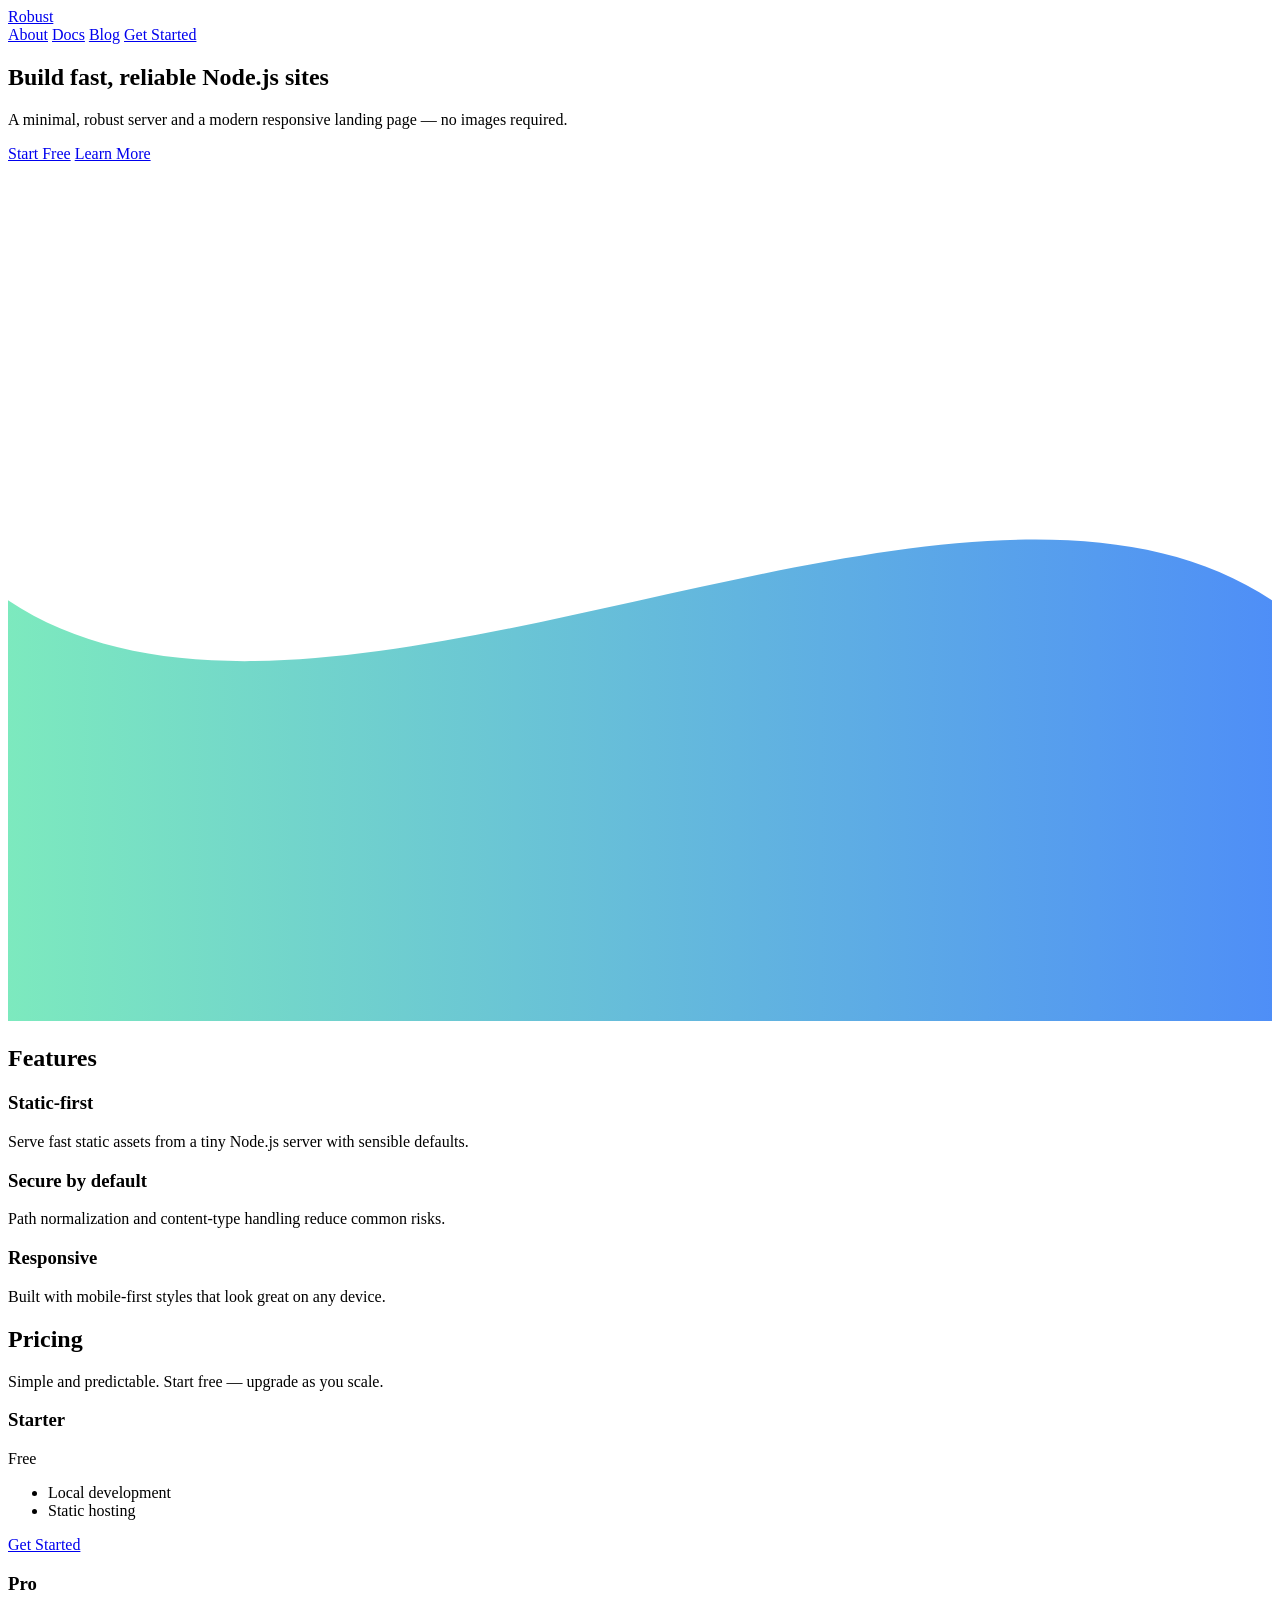
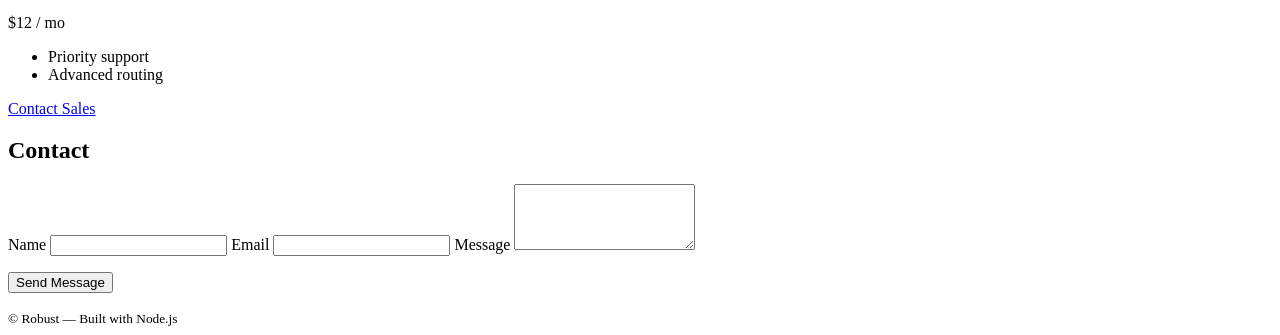
==== public/index.html @ f298e8a3 "complete frontend part" ====
<!DOCTYPE html>
<html lang="en">

<head>
    <meta charset="UTF-8">
    <meta name="viewport" content="width=device-width,initial-scale=1">
    <title>Robust — Modern Node.js Landing</title>
    <meta name="description" content="A clean, responsive landing page served by a small Node.js static server.">
    <link rel="stylesheet" href="/styles/main.css">
</head>

<body>
    <header class="site-header">
        <div class="container">
            <a class="brand" href="/">Robust</a>
            <nav class="nav">
                <a href="/pages/about.html">About</a>
                <a href="/pages/docs.html">Docs</a>
                <a href="/pages/blog/index.html">Blog</a>
                <a href="#contact" class="cta">Get Started</a>
            </nav>
        </div>
    </header>

    <main>
        <section class="hero">
            <div class="container hero-inner">
                <div class="hero-copy">
                    <h1 class="title">Build fast, reliable Node.js sites</h1>
                    <p class="subtitle">A minimal, robust server and a modern responsive landing page — no images
                        required.</p>
                    <p>
                        <a class="btn primary" href="#contact">Start Free</a>
                        <a class="btn ghost" href="#features">Learn More</a>
                    </p>
                </div>

                <div class="hero-art" aria-hidden="true">
                    <!-- Decorative SVG wave -->
                    <svg viewBox="0 0 600 400" preserveAspectRatio="none" class="wave">
                        <defs>
                            <linearGradient id="g" x1="0" x2="1">
                                <stop offset="0%" stop-color="#6EE7B7" />
                                <stop offset="100%" stop-color="#3B82F6" />
                            </linearGradient>
                        </defs>
                        <path d="M0,200 C150,300 450,100 600,200 L600,400 L0,400 Z" fill="url(#g)" opacity="0.9" />
                    </svg>
                </div>
            </div>
        </section>

        <section id="features" class="section container">
            <h2 class="section-title">Features</h2>
            <div class="grid">
                <article class="card">
                    <h3>Static-first</h3>
                    <p>Serve fast static assets from a tiny Node.js server with sensible defaults.</p>
                </article>
                <article class="card">
                    <h3>Secure by default</h3>
                    <p>Path normalization and content-type handling reduce common risks.</p>
                </article>
                <article class="card">
                    <h3>Responsive</h3>
                    <p>Built with mobile-first styles that look great on any device.</p>
                </article>
            </div>
        </section>

        <section id="pricing" class="section alt container">
            <h2 class="section-title">Pricing</h2>
            <p class="muted">Simple and predictable. Start free — upgrade as you scale.</p>
            <div class="pricing">
                <div class="plan">
                    <h3>Starter</h3>
                    <p class="price">Free</p>
                    <ul>
                        <li>Local development</li>
                        <li>Static hosting</li>
                    </ul>
                    <a class="btn primary" href="#contact">Get Started</a>
                </div>
                <div class="plan">
                    <h3>Pro</h3>
                    <p class="price">$12 / mo</p>
                    <ul>
                        <li>Priority support</li>
                        <li>Advanced routing</li>
                    </ul>
                    <a class="btn ghost" href="#contact">Contact Sales</a>
                </div>
            </div>
        </section>

        <section id="contact" class="section container">
            <h2 class="section-title">Contact</h2>
            <form id="contactForm" class="contact-form">
                <label>
                    <span>Name</span>
                    <input name="name" type="text" required>
                </label>
                <label>
                    <span>Email</span>
                    <input name="email" type="email" required>
                </label>
                <label>
                    <span>Message</span>
                    <textarea name="message" rows="4"></textarea>
                </label>
                <p>
                    <button type="submit" class="btn primary">Send Message</button>
                </p>
                <p id="formStatus" class="muted" aria-live="polite"></p>
            </form>
        </section>
    </main>

    <footer class="site-footer">
        <div class="container">
            <small>© <span id="year"></span> Robust — Built with Node.js</small>
        </div>
    </footer>

    <script src="/script/main.js" defer></script>
</body>

</html>
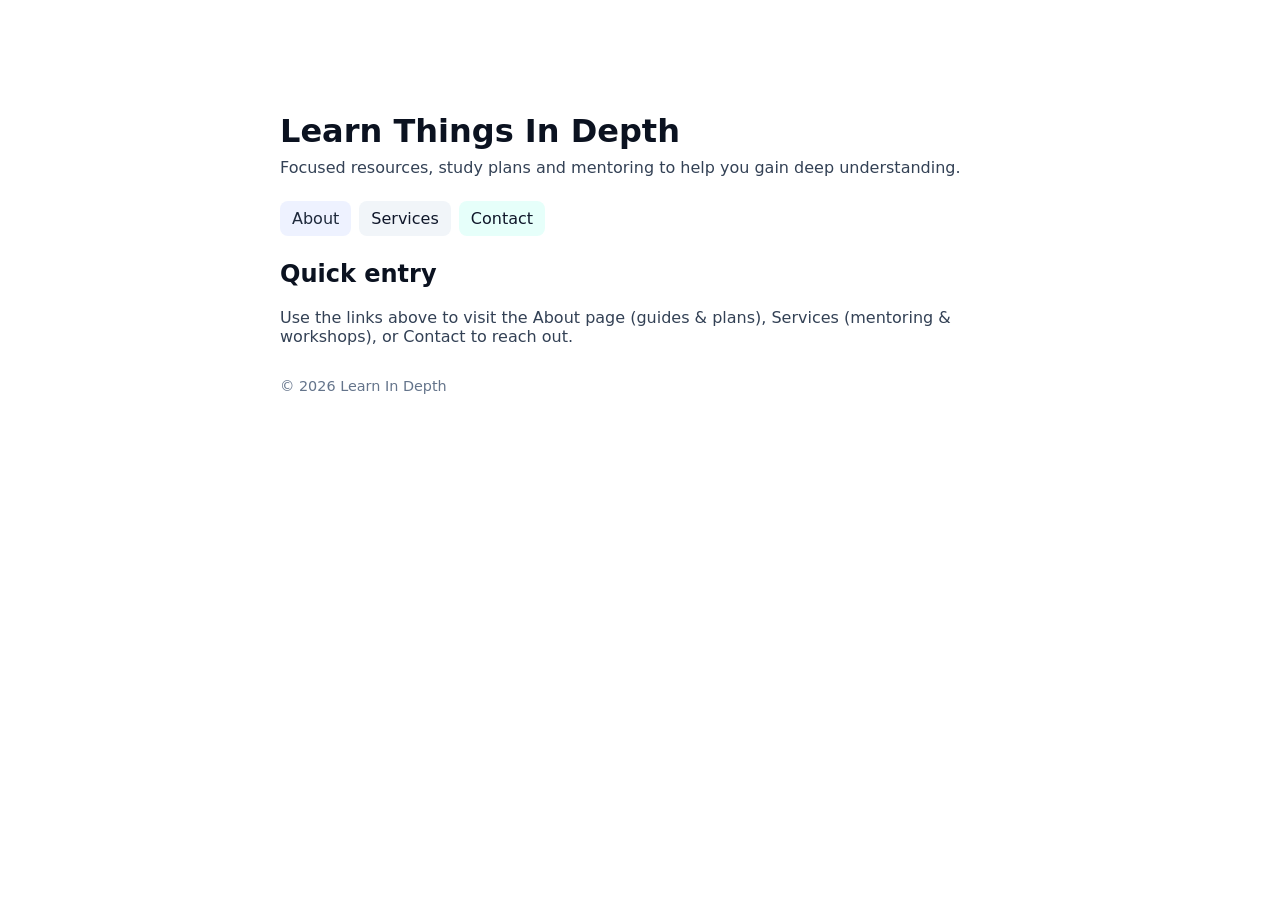
==== commit 16f52a2c: "new look" ====
--- a/public/index.html
+++ b/public/index.html
@@ -1,128 +1,40 @@
-<!DOCTYPE html>
+<!doctype html>
 <html lang="en">
 
 <head>
-    <meta charset="UTF-8">
+    <meta charset="utf-8">
     <meta name="viewport" content="width=device-width,initial-scale=1">
-    <title>Robust — Modern Node.js Landing</title>
-    <meta name="description" content="A clean, responsive landing page served by a small Node.js static server.">
-    <link rel="stylesheet" href="/styles/main.css">
+    <title>Learn In Depth</title>
+    <meta name="description"
+        content="About learning deeply — resources, study plans, and services to help you master topics.">
+    <link rel="stylesheet" href="/styles/about.css">
 </head>
 
 <body>
-    <header class="site-header">
-        <div class="container">
-            <a class="brand" href="/">Robust</a>
-            <nav class="nav">
-                <a href="/pages/about.html">About</a>
-                <a href="/pages/docs.html">Docs</a>
-                <a href="/pages/blog/index.html">Blog</a>
-                <a href="#contact" class="cta">Get Started</a>
-            </nav>
-        </div>
-    </header>
+    <main style="max-width:720px;margin:6rem auto;padding:1rem;font-family:Inter,system-ui,Arial;color:#0b1220;">
+        <h1 style="margin:0 0 0.5rem;">Learn Things In Depth</h1>
+        <p style="color:#334155;margin-top:0;">Focused resources, study plans and mentoring to help you gain deep
+            understanding.</p>
 
-    <main>
-        <section class="hero">
-            <div class="container hero-inner">
-                <div class="hero-copy">
-                    <h1 class="title">Build fast, reliable Node.js sites</h1>
-                    <p class="subtitle">A minimal, robust server and a modern responsive landing page — no images
-                        required.</p>
-                    <p>
-                        <a class="btn primary" href="#contact">Start Free</a>
-                        <a class="btn ghost" href="#features">Learn More</a>
-                    </p>
-                </div>
+        <nav style="margin:1.5rem 0;display:flex;gap:0.5rem;">
+            <a href="/pages/about.html"
+                style="text-decoration:none;padding:0.5rem 0.75rem;background:#eef2ff;border-radius:8px;color:#1e293b">About</a>
+            <a href="/pages/services.html"
+                style="text-decoration:none;padding:0.5rem 0.75rem;border-radius:8px;background:#f1f5f9;color:#0f172a">Services</a>
+            <a href="/pages/contact.html"
+                style="text-decoration:none;padding:0.5rem 0.75rem;border-radius:8px;background:#e6fffa;color:#0f172a">Contact</a>
+        </nav>
 
-                <div class="hero-art" aria-hidden="true">
-                    <!-- Decorative SVG wave -->
-                    <svg viewBox="0 0 600 400" preserveAspectRatio="none" class="wave">
-                        <defs>
-                            <linearGradient id="g" x1="0" x2="1">
-                                <stop offset="0%" stop-color="#6EE7B7" />
-                                <stop offset="100%" stop-color="#3B82F6" />
-                            </linearGradient>
-                        </defs>
-                        <path d="M0,200 C150,300 450,100 600,200 L600,400 L0,400 Z" fill="url(#g)" opacity="0.9" />
-                    </svg>
-                </div>
-            </div>
+        <section>
+            <h2 style="margin-top:1.25rem;">Quick entry</h2>
+            <p style="color:#334155;">Use the links above to visit the About page (guides & plans), Services (mentoring
+                & workshops), or Contact to reach out.</p>
         </section>
 
-        <section id="features" class="section container">
-            <h2 class="section-title">Features</h2>
-            <div class="grid">
-                <article class="card">
-                    <h3>Static-first</h3>
-                    <p>Serve fast static assets from a tiny Node.js server with sensible defaults.</p>
-                </article>
-                <article class="card">
-                    <h3>Secure by default</h3>
-                    <p>Path normalization and content-type handling reduce common risks.</p>
-                </article>
-                <article class="card">
-                    <h3>Responsive</h3>
-                    <p>Built with mobile-first styles that look great on any device.</p>
-                </article>
-            </div>
-        </section>
-
-        <section id="pricing" class="section alt container">
-            <h2 class="section-title">Pricing</h2>
-            <p class="muted">Simple and predictable. Start free — upgrade as you scale.</p>
-            <div class="pricing">
-                <div class="plan">
-                    <h3>Starter</h3>
-                    <p class="price">Free</p>
-                    <ul>
-                        <li>Local development</li>
-                        <li>Static hosting</li>
-                    </ul>
-                    <a class="btn primary" href="#contact">Get Started</a>
-                </div>
-                <div class="plan">
-                    <h3>Pro</h3>
-                    <p class="price">$12 / mo</p>
-                    <ul>
-                        <li>Priority support</li>
-                        <li>Advanced routing</li>
-                    </ul>
-                    <a class="btn ghost" href="#contact">Contact Sales</a>
-                </div>
-            </div>
-        </section>
-
-        <section id="contact" class="section container">
-            <h2 class="section-title">Contact</h2>
-            <form id="contactForm" class="contact-form">
-                <label>
-                    <span>Name</span>
-                    <input name="name" type="text" required>
-                </label>
-                <label>
-                    <span>Email</span>
-                    <input name="email" type="email" required>
-                </label>
-                <label>
-                    <span>Message</span>
-                    <textarea name="message" rows="4"></textarea>
-                </label>
-                <p>
-                    <button type="submit" class="btn primary">Send Message</button>
-                </p>
-                <p id="formStatus" class="muted" aria-live="polite"></p>
-            </form>
-        </section>
+        <footer style="margin-top:2rem;color:#64748b;font-size:0.9rem">© <span id="year">2026</span> Learn In
+            Depth</footer>
     </main>
-
-    <footer class="site-footer">
-        <div class="container">
-            <small>© <span id="year"></span> Robust — Built with Node.js</small>
-        </div>
-    </footer>
-
-    <script src="/script/main.js" defer></script>
+    <script src="/script/about.js" defer></script>
 </body>
 
 </html>
